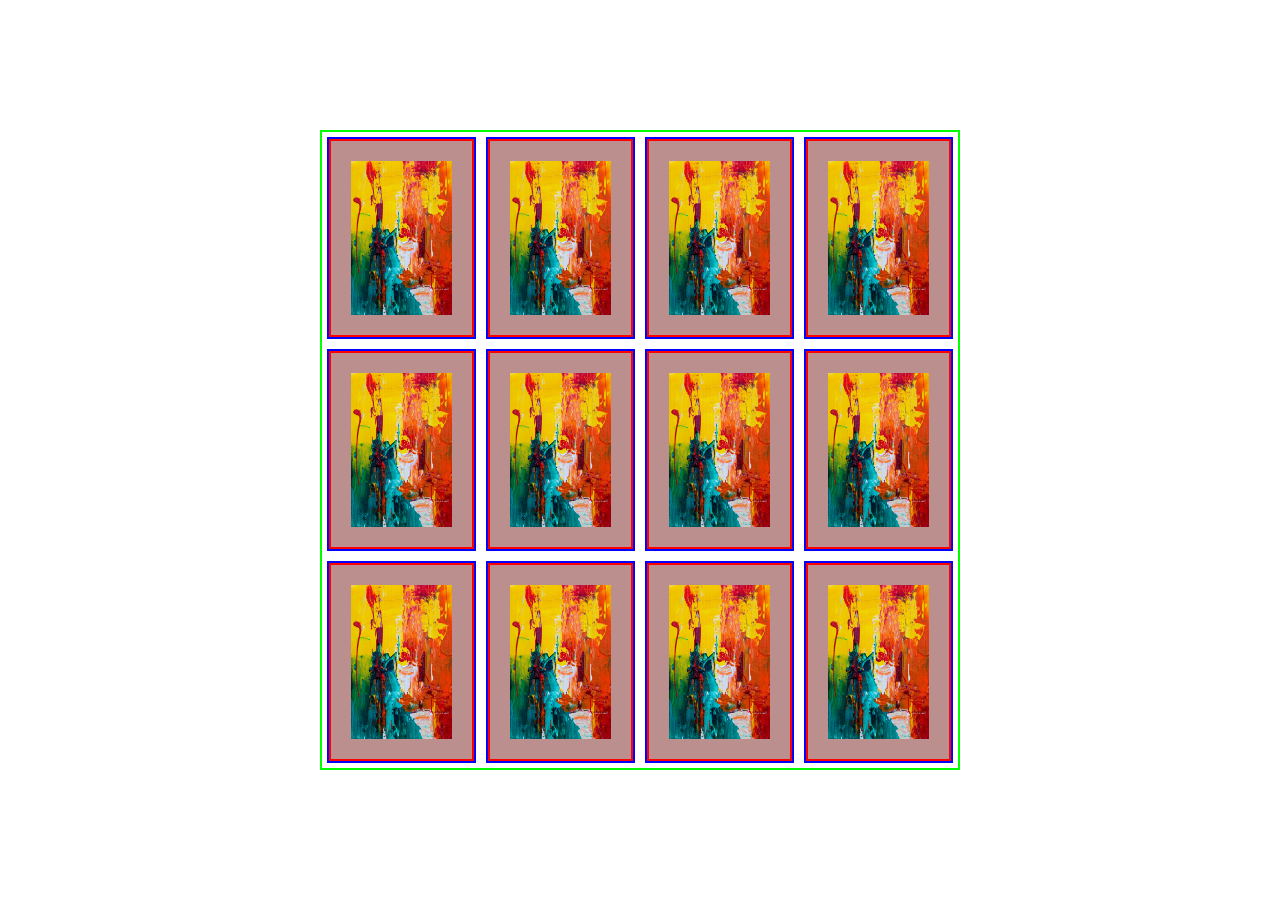
==== gameplay.html @ 9290e318 "Added additional pages - How to play, into/index page, home page, levels page and gameplay page. Ren" ====
<!DOCTYPE html>
<html lang="en">
<head>
    <meta charset="UTF-8">
    <meta name="viewport" content="width=device-width, initial-scale=1.0">
    <link rel="stylesheet" href="https://cdn.jsdelivr.net/npm/bootstrap@4.5.3/dist/css/bootstrap.min.css"
        integrity="sha384-TX8t27EcRE3e/ihU7zmQxVncDAy5uIKz4rEkgIXeMed4M0jlfIDPvg6uqKI2xXr2" crossorigin="anonymous">
    <link rel="stylesheet" href="assets/css/style.css">
    <title>My Memory Game</title>
</head>
<body>
    <section class="memory-game">
  <div class="memory-card" data-name = "Holding leaf">
    <img class="front-face" src="assets/images/Level 1/eduardo-gorghetto-mmCcVZjmPZw-unsplash.jpg" alt="Holding leaf">
    <img class="back-face" src="assets/images/Back of card.jpg" alt="Back of Memory Card">
  </div>

  <div class="memory-card" data-name = "Words in lights">
    <img class="front-face" src="assets/images/Level 1/tallie-robinson-yZlNNzVHsYg-unsplash.jpg" alt="Words in lights">
    <img class="back-face" src="assets/images/Back of card.jpg" alt="Back of Memory Card">
  </div>

  <div class="memory-card" data-name = "Cherries">
    <img class="front-face" src="assets/images/Level 1/pexels-simon-berger-966416.jpg" alt="Cherries">
    <img class="back-face" src="assets/images/Back of card.jpg" alt="Back of Memory Card">
  </div>

  <div class="memory-card" data-name = "Man holding bowl">
    <img class="front-face" src="assets/images/Level 1/zac-wolff-30p3lM7OKzU-unsplash.jpg" alt="Man holding bowl">
    <img class="back-face" src="assets/images/Back of card.jpg" alt="Back of Memory Card">
  </div>

  <div class="memory-card" data-name = "Holding leaf">
    <img class="front-face" src="assets/images/Level 1/eduardo-gorghetto-mmCcVZjmPZw-unsplash.jpg" alt="Holding leaf">
    <img class="back-face" src="assets/images/Back of card.jpg" alt="Back of Memory Card">
  </div>

  <div class="memory-card" data-name = "Girl and UV light">
    <img class="front-face" src="assets/images/Level 1/noah-buscher-AR7aumwKr2s-unsplash.jpg" alt="Girl and UV light">
    <img class="back-face" src="assets/images/Back of card.jpg" alt="Back of Memory Card">
  </div>

  <div class="memory-card" data-name = "Girl and UV light">
    <img class="front-face" src="assets/images/Level 1/noah-buscher-AR7aumwKr2s-unsplash.jpg" alt="Girl and UV light">
    <img class="back-face" src="assets/images/Back of card.jpg" alt="Back of Memory Card">
  </div>

  <div class="memory-card" data-name = "Alarm Clock">
    <img class="front-face" src="assets/images/Level 1/pexels-pixabay-280254.jpg" alt="Alarm Clock">
    <img class="back-face" src="assets/images/Back of card.jpg" alt="Back of Memory Card">
  </div>

  <div class="memory-card" data-name = "Words in lights">
    <img class="front-face" src="assets/images/Level 1/tallie-robinson-yZlNNzVHsYg-unsplash.jpg" alt="Words in lights">
    <img class="back-face" src="assets/images/Back of card.jpg" alt="Back of Memory Card">
  </div>

  <div class="memory-card" data-name = "Man holding bowl">
    <img class="front-face" src="assets/images/Level 1/zac-wolff-30p3lM7OKzU-unsplash.jpg" alt="Man holding bowl">
    <img class="back-face" src="assets/images/Back of card.jpg" alt="Back of Memory Card">
  </div>

  <div class="memory-card" data-name = "Alarm Clock">
    <img class="front-face" src="assets/images/Level 1/pexels-pixabay-280254.jpg" alt="Alarm Clock">
    <img class="back-face" src="assets/images/Back of card.jpg" alt="Back of Memory Card">
  </div>

  <div class="memory-card" data-name = "Cherries">
    <img class="front-face" src="assets/images/Level 1/pexels-simon-berger-966416.jpg" alt="Cherries">
    <img class="back-face" src="assets/images/Back of card.jpg" alt="Back of Memory Card">
  </div>
    </section>

<script src="js/script.js"></script>  
</body>
</html>
---- assets/css/style.css ----
@import url('https://fonts.googleapis.com/css2?family=Fredoka+One&family=Open+Sans:ital,wght@0,300;0,400;0,600;0,700;0,800;1,300;1,400&family=Quicksand:wght@300;400;500;600;700&display=swap');

* {
  padding: 0;
  margin: 0;
  box-sizing: border-box;
}
body {
  height: 100vh;
  display: flex;
  background: #ffff;
}
h1 {
    font-family: "Fredoka One", sans-serif;
    font-weight: 400;
    font-size: 5rem;
    color: rgb(44, 44, 44)
}
.social-media {
    text-align: center;
    text-decoration: none;
}
.social-media a {
    font-size: 3rem;
    color: rgb(44, 44, 44)
}
.memory-game {
    width: 640px;
    height: 640px;
    margin: auto;
    display: flex;
    flex-wrap: wrap;
    perspective: 1000px;
    border: 2px solid lime;
}
.memory-card{
    width: calc(25% - 10px);
    height: calc(33.333% - 10px);
    margin: 5px;
    position: relative;
    transform: scale(1);
    transform-style: preserve-3d;
    transition: transform .5s;
    border: 2px solid blue;
}
.memory-card:active{
    transform: scale(.97);
    transition: transform .2s;
}
.memory-card.flip {
    transform: rotateY(180deg);
}
.front-face,
.back-face {
    width: 100%;
    height: 100%;
    padding: 20px;
    position: absolute;
    background: rosybrown;
    backface-visibility: hidden;
    border: 2px solid red;
}
.front-face {
    transform: rotateY(180deg);
}
img {
    width: 150px;
    height: 200px;
}
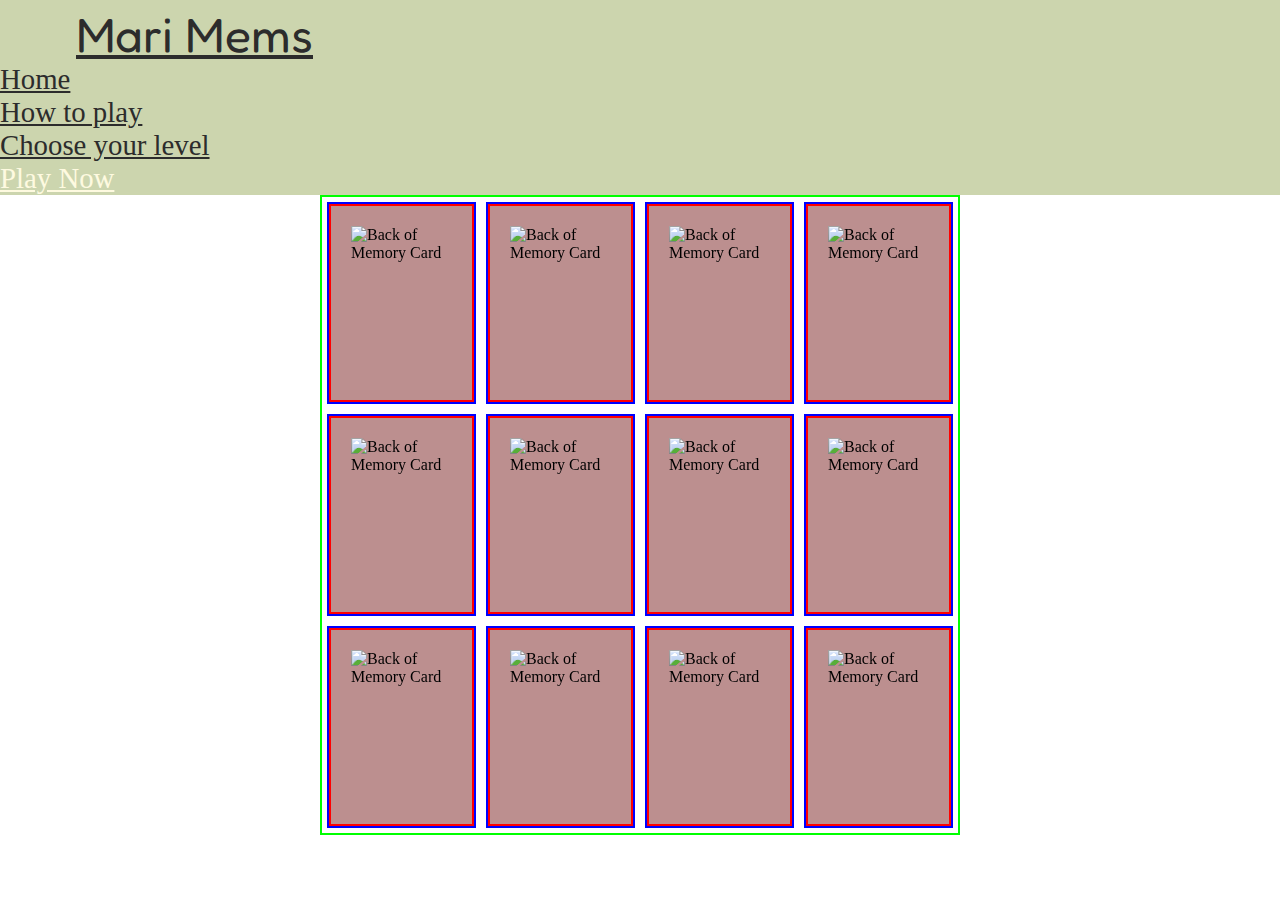
==== commit 263cdd87: "content for home.html added. Inculding read more button and links to the game and how to play" ====
--- a/gameplay.html
+++ b/gameplay.html
@@ -3,74 +3,111 @@
 <head>
     <meta charset="UTF-8">
     <meta name="viewport" content="width=device-width, initial-scale=1.0">
+    <title>My Memory Game</title>
     <link rel="stylesheet" href="https://cdn.jsdelivr.net/npm/bootstrap@4.5.3/dist/css/bootstrap.min.css"
         integrity="sha384-TX8t27EcRE3e/ihU7zmQxVncDAy5uIKz4rEkgIXeMed4M0jlfIDPvg6uqKI2xXr2" crossorigin="anonymous">
+    <link rel="stylesheet" href="https://use.fontawesome.com/releases/v5.15.2/css/all.css">
+    <link rel="stylesheet" href="https://use.fontawesome.com/releases/v5.15.2/css/v4-shims.css">
     <link rel="stylesheet" href="assets/css/style.css">
-    <title>My Memory Game</title>
+    
 </head>
 <body>
+    <header>
+        <nav class="navbar navbar-expand-lg navbar-light">
+            <button class="navbar-toggler" type="button" data-toggle="collapse" data-target="#navbarTogglerMemory"
+                aria-controls="navbarTogglerMemory" aria-expanded="false" aria-label="Toggle navigation">
+                <span class="navbar-toggler-icon"></span>
+            </button>
+            <a class="navbar-left m-auto" href="home.html" id="logo">Mari Mems</a>
+            <div class="collapse navbar-collapse" id="navbarTogglerMemory">
+                <ul class="navbar-nav mr-auto mt-2 mt-lg-0">
+                    <li class="nav-item">
+                        <a class="nav-link" href="home.html">Home <span class="sr-only">(current)</span></a>
+                    </li>
+                    <li class="nav-item">
+                        <a class="nav-link" href="howtoplay.html">How to play</a>
+                    </li>
+                    <li class="nav-item">
+                        <a class="nav-link" href="levels.html">Choose your level</a>
+                    </li>
+                    <li class="nav-item active">
+                        <a class="nav-link" href="gameplay.html">Play Now</a>
+                    </li>
+                </ul>
+            </div>
+        </nav>
+    </header>
     <section class="memory-game">
   <div class="memory-card" data-name = "Holding leaf">
     <img class="front-face" src="assets/images/Level 1/eduardo-gorghetto-mmCcVZjmPZw-unsplash.jpg" alt="Holding leaf">
-    <img class="back-face" src="assets/images/Back of card.jpg" alt="Back of Memory Card">
+    <img class="back-face" src="assets/images/Backofcard.png" alt="Back of Memory Card">
   </div>
 
   <div class="memory-card" data-name = "Words in lights">
     <img class="front-face" src="assets/images/Level 1/tallie-robinson-yZlNNzVHsYg-unsplash.jpg" alt="Words in lights">
-    <img class="back-face" src="assets/images/Back of card.jpg" alt="Back of Memory Card">
+    <img class="back-face" src="assets/images/Backofcard.png" alt="Back of Memory Card">
   </div>
 
   <div class="memory-card" data-name = "Cherries">
     <img class="front-face" src="assets/images/Level 1/pexels-simon-berger-966416.jpg" alt="Cherries">
-    <img class="back-face" src="assets/images/Back of card.jpg" alt="Back of Memory Card">
+    <img class="back-face" src="assets/images/Backofcard.png" alt="Back of Memory Card">
   </div>
 
   <div class="memory-card" data-name = "Man holding bowl">
     <img class="front-face" src="assets/images/Level 1/zac-wolff-30p3lM7OKzU-unsplash.jpg" alt="Man holding bowl">
-    <img class="back-face" src="assets/images/Back of card.jpg" alt="Back of Memory Card">
+    <img class="back-face" src="assets/images/Backofcard.png" alt="Back of Memory Card">
   </div>
 
   <div class="memory-card" data-name = "Holding leaf">
     <img class="front-face" src="assets/images/Level 1/eduardo-gorghetto-mmCcVZjmPZw-unsplash.jpg" alt="Holding leaf">
-    <img class="back-face" src="assets/images/Back of card.jpg" alt="Back of Memory Card">
+    <img class="back-face" src="assets/images/Backofcard.png" alt="Back of Memory Card">
   </div>
 
   <div class="memory-card" data-name = "Girl and UV light">
     <img class="front-face" src="assets/images/Level 1/noah-buscher-AR7aumwKr2s-unsplash.jpg" alt="Girl and UV light">
-    <img class="back-face" src="assets/images/Back of card.jpg" alt="Back of Memory Card">
+    <img class="back-face" src="assets/images/Backofcard.png" alt="Back of Memory Card">
   </div>
 
   <div class="memory-card" data-name = "Girl and UV light">
     <img class="front-face" src="assets/images/Level 1/noah-buscher-AR7aumwKr2s-unsplash.jpg" alt="Girl and UV light">
-    <img class="back-face" src="assets/images/Back of card.jpg" alt="Back of Memory Card">
+    <img class="back-face" src="assets/images/Backofcard.png" alt="Back of Memory Card">
   </div>
 
   <div class="memory-card" data-name = "Alarm Clock">
     <img class="front-face" src="assets/images/Level 1/pexels-pixabay-280254.jpg" alt="Alarm Clock">
-    <img class="back-face" src="assets/images/Back of card.jpg" alt="Back of Memory Card">
+    <img class="back-face" src="assets/images/Backofcard.png" alt="Back of Memory Card">
   </div>
 
   <div class="memory-card" data-name = "Words in lights">
     <img class="front-face" src="assets/images/Level 1/tallie-robinson-yZlNNzVHsYg-unsplash.jpg" alt="Words in lights">
-    <img class="back-face" src="assets/images/Back of card.jpg" alt="Back of Memory Card">
+    <img class="back-face" src="assets/images/Backofcard.png" alt="Back of Memory Card">
   </div>
 
   <div class="memory-card" data-name = "Man holding bowl">
     <img class="front-face" src="assets/images/Level 1/zac-wolff-30p3lM7OKzU-unsplash.jpg" alt="Man holding bowl">
-    <img class="back-face" src="assets/images/Back of card.jpg" alt="Back of Memory Card">
+    <img class="back-face" src="assets/images/Backofcard.png" alt="Back of Memory Card">
   </div>
 
   <div class="memory-card" data-name = "Alarm Clock">
     <img class="front-face" src="assets/images/Level 1/pexels-pixabay-280254.jpg" alt="Alarm Clock">
-    <img class="back-face" src="assets/images/Back of card.jpg" alt="Back of Memory Card">
+    <img class="back-face" src="assets/images/Backofcard.png" alt="Back of Memory Card">
   </div>
 
   <div class="memory-card" data-name = "Cherries">
     <img class="front-face" src="assets/images/Level 1/pexels-simon-berger-966416.jpg" alt="Cherries">
-    <img class="back-face" src="assets/images/Back of card.jpg" alt="Back of Memory Card">
+    <img class="back-face" src="assets/images/Backofcard.png" alt="Back of Memory Card">
   </div>
     </section>
 
 <script src="js/script.js"></script>  
 </body>
+<script src="https://code.jquery.com/jquery-3.5.1.slim.min.js"
+        integrity="sha384-DfXdz2htPH0lsSSs5nCTpuj/zy4C+OGpamoFVy38MVBnE+IbbVYUew+OrCXaRkfj"
+        crossorigin="anonymous"></script>
+<script src="https://cdn.jsdelivr.net/npm/popper.js@1.16.1/dist/umd/popper.min.js"
+        integrity="sha384-9/reFTGAW83EW2RDu2S0VKaIzap3H66lZH81PoYlFhbGU+6BZp6G7niu735Sk7lN"
+        crossorigin="anonymous"></script>
+<script src="https://cdn.jsdelivr.net/npm/bootstrap@4.5.3/dist/js/bootstrap.min.js"
+        integrity="sha384-w1Q4orYjBQndcko6MimVbzY0tgp4pWB4lZ7lr30WKz0vr/aWKhXdBNmNb5D92v7s"
+        crossorigin="anonymous"></script>
 </html>--- a/assets/css/style.css
+++ b/assets/css/style.css
@@ -7,7 +7,7 @@
 }
 body {
   height: 100vh;
-  display: flex;
+  /*display: flex;*/
   background: #ffff;
 }
 h1 {
@@ -16,13 +16,128 @@
     font-size: 5rem;
     color: rgb(44, 44, 44)
 }
+h2 {
+    font-family: "Quicksand", sans-serif;
+    font-weight: 400;
+    font-size: 2rem;
+    color: rgb(44, 44, 44)
+}
+p {
+    font-family: "Open Sans", sans-serif;
+    font-weight: 500;
+    font-size: 1rem;
+    color: rgb(44, 44, 44)
+}
+.intro-background {
+    background-color: #ccd5ae;
+    height: 100vh;
+}
+.home-content {
+    background-color: #faedcd;
+    border-top: 8px solid #e9edc9 ;
+    border-bottom: 7px solid #d4a373;
+    padding: 1rem;
+    margin: 1rem 0rem;
+}
+/*.who-why-title h2 {
+    background-color: #fff;
+    padding: 0;
+}*/
+#logo{
+    font-family: "Fredoka One", sans-serif;
+    font-weight: 400;
+    font-size: 3rem;
+    color: rgb(44, 44, 44)
+}
+.intro-header {
+    text-align: center;
+    padding: 2rem;
+}
+.enter-button {
+    text-align: center;
+    padding: 2rem;
+    margin: 1rem;
+}
+.btn-lg {
+    font-family: "Quicksand", sans-serif;
+    font-weight: 600;
+    font-size: 2rem;
+    background-color: #faedcd;
+    border-top: 5px solid #d4a373;
+    border-bottom: 6px solid #e9edc9 ;
+}
+.jump-in-buttons {
+    font-family: "Quicksand", sans-serif;
+    font-weight: 600;
+    font-size: 1rem;
+    background-color: #fefae0;
+    border: 5px solid #ccd5ae;
+    margin: 2px;
+}
+
 .social-media {
     text-align: center;
     text-decoration: none;
+    padding: 0.5rem;
 }
 .social-media a {
     font-size: 3rem;
     color: rgb(44, 44, 44)
+}
+.socials {
+    /*padding: 2rem;*/
+    margin: 1rem;
+}
+nav {
+    background: #ccd5ae;
+    width: 100%; 
+    flex: none;
+}
+.nav-link {
+    font-size: 1.8rem;
+}
+.navbar-light .navbar-nav .active>.nav-link, .navbar-light .navbar-nav .nav-link.active, .navbar-light .navbar-nav .nav-link.show, .navbar-light .navbar-nav .show>.nav-link {
+    color: #fefae0;
+}
+.navbar-light .navbar-nav .nav-link {
+    color: rgb(44, 44, 44);
+}
+.navbar-toggler-icon {
+    display: inline-block;
+    width: 1.5em;
+    height: 1.5em;
+    font-size: 2rem;
+}
+.navbar-left img {
+    max-height: 12.5rem;
+    background-repeat: no-repeat;
+    background-size: cover;
+    display: inline;
+}
+.navbar-light .navbar-toggler {
+    border: none;
+}
+.navbar-toggler {
+    padding: .25rem .75rem;
+    font-size: 2em;
+    line-height: 1;
+    background-color: transparent;
+    border: 1px solid transparent;
+    border-radius: .25rem;
+}
+.navbar-toggler i:hover {
+    color: #EDC9C7;
+}
+#more {
+    display: none;
+}
+#myBtn {
+    font-family: "Quicksand", sans-serif;
+    font-weight: 600;
+    font-size: 1rem;
+    background-color: #fefae0;
+    margin-bottom: 2rem;
+    padding: 0.5rem;
 }
 .memory-game {
     width: 640px;
